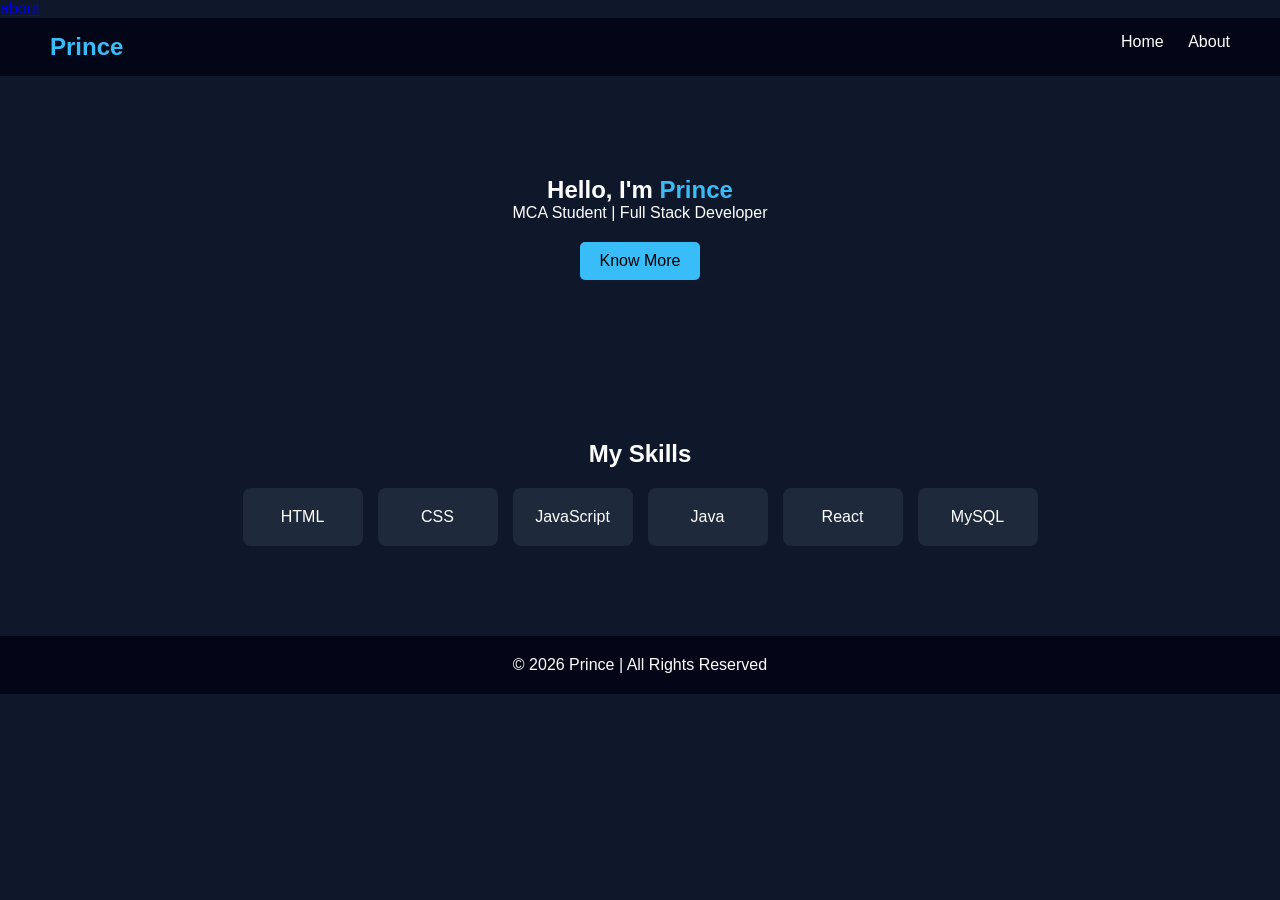
==== index.html @ 69aa1cf0 "4th version" ====
<!DOCTYPE html>
<html lang="en">
<head>
    <meta charset="UTF-8">
    <meta name="viewport" content="width=device-width, initial-scale=1.0">
    <title>My Portfolio</title>
    <a href="about.html">about</a>
     <link rel="stylesheet" href="style.css">
</head>
<body>
     <!-- Navbar -->
    <nav>
        <h2 class="logo">Prince</h2>
        <div class="nav-links">
            <a href="index.html" class="active">Home</a>
            <a href="about.html">About</a>
        </div>
    </nav>

    <!-- Hero Section -->
    <section class="hero">
        <h1>Hello, I'm <span>Prince</span></h1>
        <p>MCA Student | Full Stack Developer</p>
        <a href="about.html" class="btn">Know More</a>
    </section>

     <!-- Skills -->
    <section class="section">
        <h2>My Skills</h2>
        <div class="cards">
            <div class="card">HTML</div>
            <div class="card">CSS</div>
            <div class="card">JavaScript</div>
            <div class="card">Java</div>
            <div class="card">React</div>
            <div class="card">MySQL</div>
        </div>
    </section>

    <!-- Footer -->
    <footer>
        <p>© 2026 Prince | All Rights Reserved</p>
    </footer>
    
</body>
</html>
---- style.css ----
/* Reset */
* {
    margin: 0;
    padding: 0;
    box-sizing: border-box;
}

/* Body */
body {
    font-family: Arial, sans-serif;
    background: #0f172a;
    color: white;
}

/* Navbar */
nav {
    display: flex;
    justify-content: space-between;
    padding: 15px 50px;
    background: #020617;
}

.logo {
    color: #38bdf8;
}

.nav-links a {
    margin-left: 20px;
    text-decoration: none;
    color: white;
    transition: 0.3s;
}

.nav-links a:hover,
.active {
    color: #38bdf8;
}

/* Hero */
.hero {
    text-align: center;
    padding: 100px 20px;
}

.hero span {
    color: #38bdf8;
}

.btn {
    display: inline-block;
    margin-top: 20px;
    padding: 10px 20px;
    background: #38bdf8;
    color: black;
    text-decoration: none;
    border-radius: 5px;
}

/* Section */
.section {
    padding: 60px 20px;
    text-align: center;
}

/* Cards */
.cards {
    display: flex;
    justify-content: center;
    flex-wrap: wrap;
    gap: 15px;
    margin-top: 20px;
}

.card {
    background: #1e293b;
    padding: 20px;
    border-radius: 8px;
    width: 120px;
}

/* Footer */
footer {
    text-align: center;
    padding: 20px;
    background: #020617;
    margin-top: 30px;
}
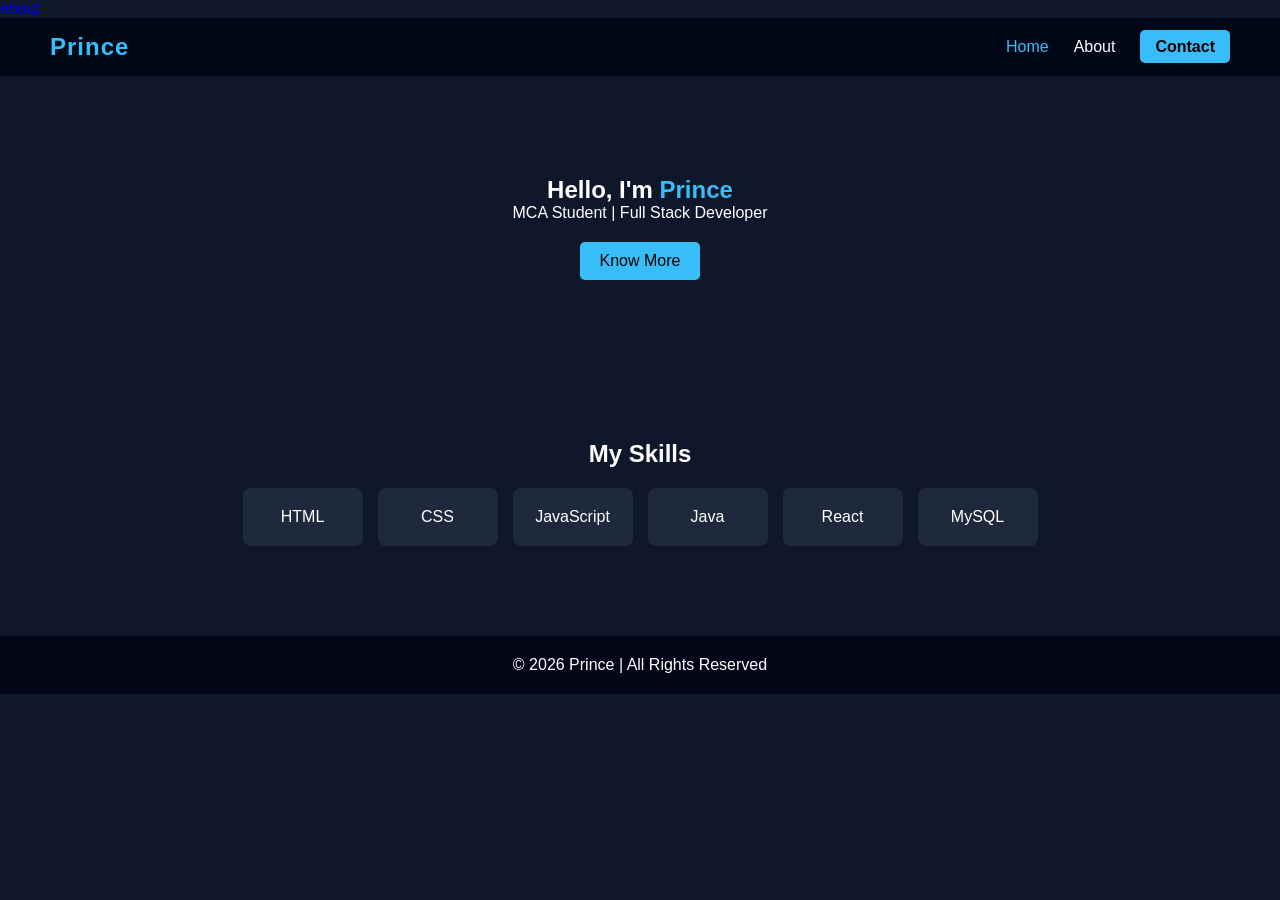
==== commit 80ceea5e: "navbar updated" ====
--- a/index.html
+++ b/index.html
@@ -8,14 +8,16 @@
      <link rel="stylesheet" href="style.css">
 </head>
 <body>
-     <!-- Navbar -->
-    <nav>
-        <h2 class="logo">Prince</h2>
-        <div class="nav-links">
-            <a href="index.html" class="active">Home</a>
-            <a href="about.html">About</a>
-        </div>
-    </nav>
+    <!-- <!-- navbar -->
+     <nav class="navbar">
+    <h2 class="logo">Prince</h2>
+
+    <ul class="nav-links">
+        <li><a href="index.html" class="active">Home</a></li>
+        <li><a href="about.html">About</a></li>
+        <li><a href="#" class="contact-btn">Contact</a></li>
+    </ul>
+</nav>
 
     <!-- Hero Section -->
     <section class="hero">
@@ -41,6 +43,6 @@
     <footer>
         <p>© 2026 Prince | All Rights Reserved</p>
     </footer>
-    
+
 </body>
 </html>
--- a/style.css
+++ b/style.css
@@ -13,27 +13,75 @@
 }
 
 /* Navbar */
-nav {
+/* Navbar */
+.navbar {
     display: flex;
     justify-content: space-between;
+    align-items: center;
     padding: 15px 50px;
-    background: #020617;
+    background: rgba(2, 6, 23, 0.9);
+    backdrop-filter: blur(10px);
+    position: sticky;
+    top: 0;
+    z-index: 100;
 }
 
+/* Logo */
 .logo {
+    color: #38bdf8;
+    font-size: 24px;
+    font-weight: bold;
+    letter-spacing: 1px;
+}
+
+/* Nav Links */
+.nav-links {
+    list-style: none;
+    display: flex;
+    align-items: center;
+    gap: 25px;
+}
+
+.nav-links a {
+    text-decoration: none;
+    color: white;
+    font-size: 16px;
+    position: relative;
+    transition: 0.3s;
+}
+
+/* Underline hover effect */
+.nav-links a::after {
+    content: "";
+    position: absolute;
+    width: 0%;
+    height: 2px;
+    background: #38bdf8;
+    left: 0;
+    bottom: -5px;
+    transition: 0.3s;
+}
+
+.nav-links a:hover::after {
+    width: 100%;
+}
+
+/* Active link */
+.nav-links .active {
     color: #38bdf8;
 }
 
-.nav-links a {
-    margin-left: 20px;
-    text-decoration: none;
-    color: white;
-    transition: 0.3s;
+/* Contact Button */
+.contact-btn {
+    background: #38bdf8;
+    color: black !important;
+    padding: 8px 15px;
+    border-radius: 5px;
+    font-weight: bold;
 }
 
-.nav-links a:hover,
-.active {
-    color: #38bdf8;
+.contact-btn:hover {
+    background: #0ea5e9;
 }
 
 /* Hero */
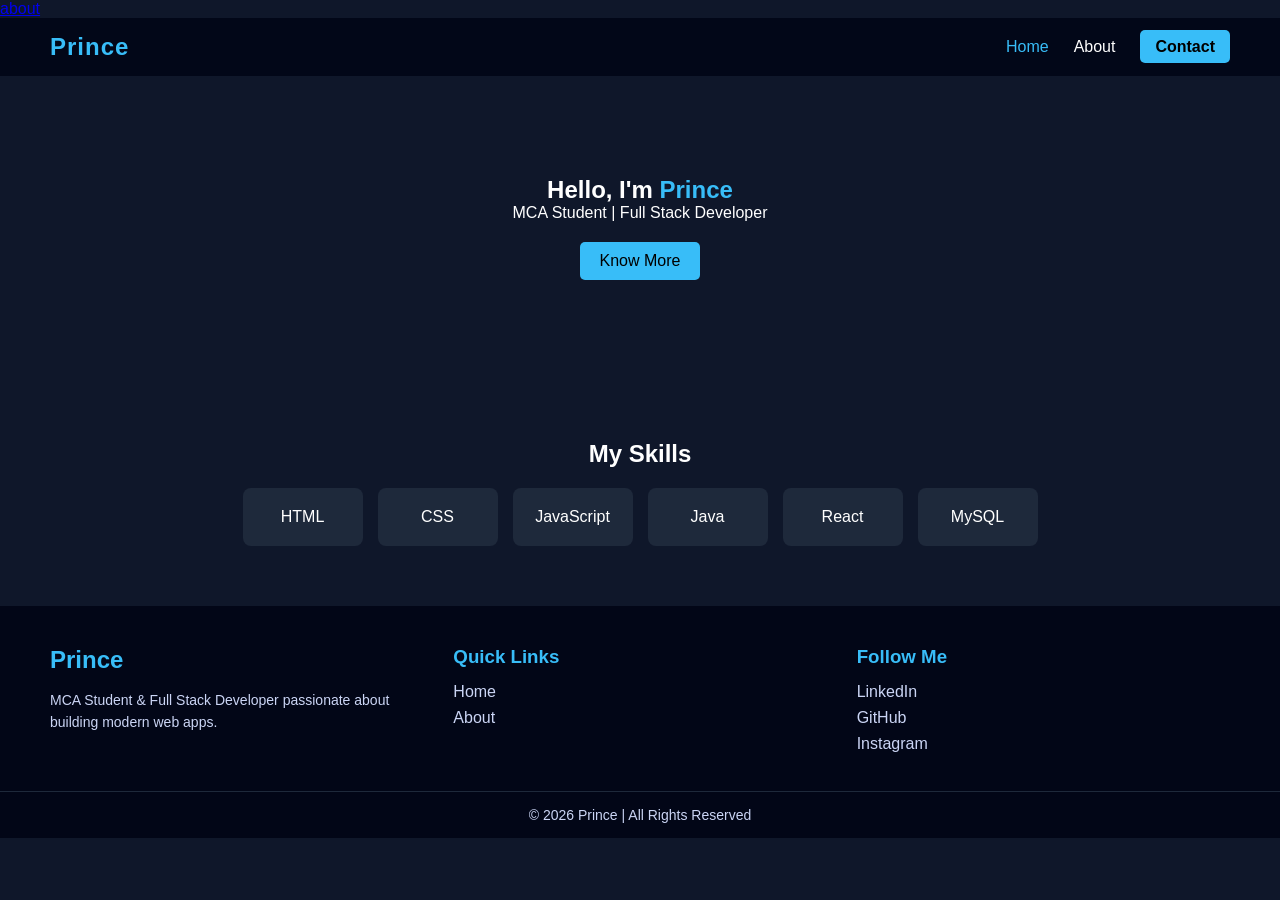
==== commit 12cbaffc: "footer updated" ====
--- a/index.html
+++ b/index.html
@@ -40,9 +40,36 @@
     </section>
 
     <!-- Footer -->
-    <footer>
+    <footer class="footer">
+    <div class="footer-container">
+
+        <!-- Left -->
+        <div class="footer-col">
+            <h2>Prince</h2>
+            <p>MCA Student & Full Stack Developer passionate about building modern web apps.</p>
+        </div>
+
+        <!-- Middle -->
+        <div class="footer-col">
+            <h3>Quick Links</h3>
+            <a href="index.html">Home</a>
+            <a href="about.html">About</a>
+        </div>
+
+        <!-- Right -->
+        <div class="footer-col">
+            <h3>Follow Me</h3>
+            <a href="#">LinkedIn</a>
+            <a href="#">GitHub</a>
+            <a href="#">Instagram</a>
+        </div>
+
+    </div>
+
+    <div class="footer-bottom">
         <p>© 2026 Prince | All Rights Reserved</p>
-    </footer>
+    </div>
+</footer>
 
 </body>
 </html>
--- a/style.css
+++ b/style.css
@@ -127,9 +127,56 @@
 }
 
 /* Footer */
-footer {
+.footer {
+    background: #020617;
+    color: #cbd5f5;
+    padding-top: 40px;
+}
+
+/* Container */
+.footer-container {
+    display: flex;
+    justify-content: space-between;
+    flex-wrap: wrap;
+    padding: 0 50px 30px;
+    gap: 30px;
+}
+
+/* Columns */
+.footer-col {
+    flex: 1;
+    min-width: 200px;
+}
+
+.footer-col h2,
+.footer-col h3 {
+    color: #38bdf8;
+    margin-bottom: 15px;
+}
+
+.footer-col p {
+    font-size: 14px;
+    line-height: 1.6;
+}
+
+/* Links */
+.footer-col a {
+    display: block;
+    text-decoration: none;
+    color: #cbd5f5;
+    margin-bottom: 8px;
+    transition: 0.3s;
+}
+
+.footer-col a:hover {
+    color: #38bdf8;
+    padding-left: 5px;
+}
+
+/* Bottom */
+.footer-bottom {
     text-align: center;
-    padding: 20px;
-    background: #020617;
-    margin-top: 30px;
+    border-top: 1px solid #1e293b;
+    padding: 15px;
+    font-size: 14px;
 }
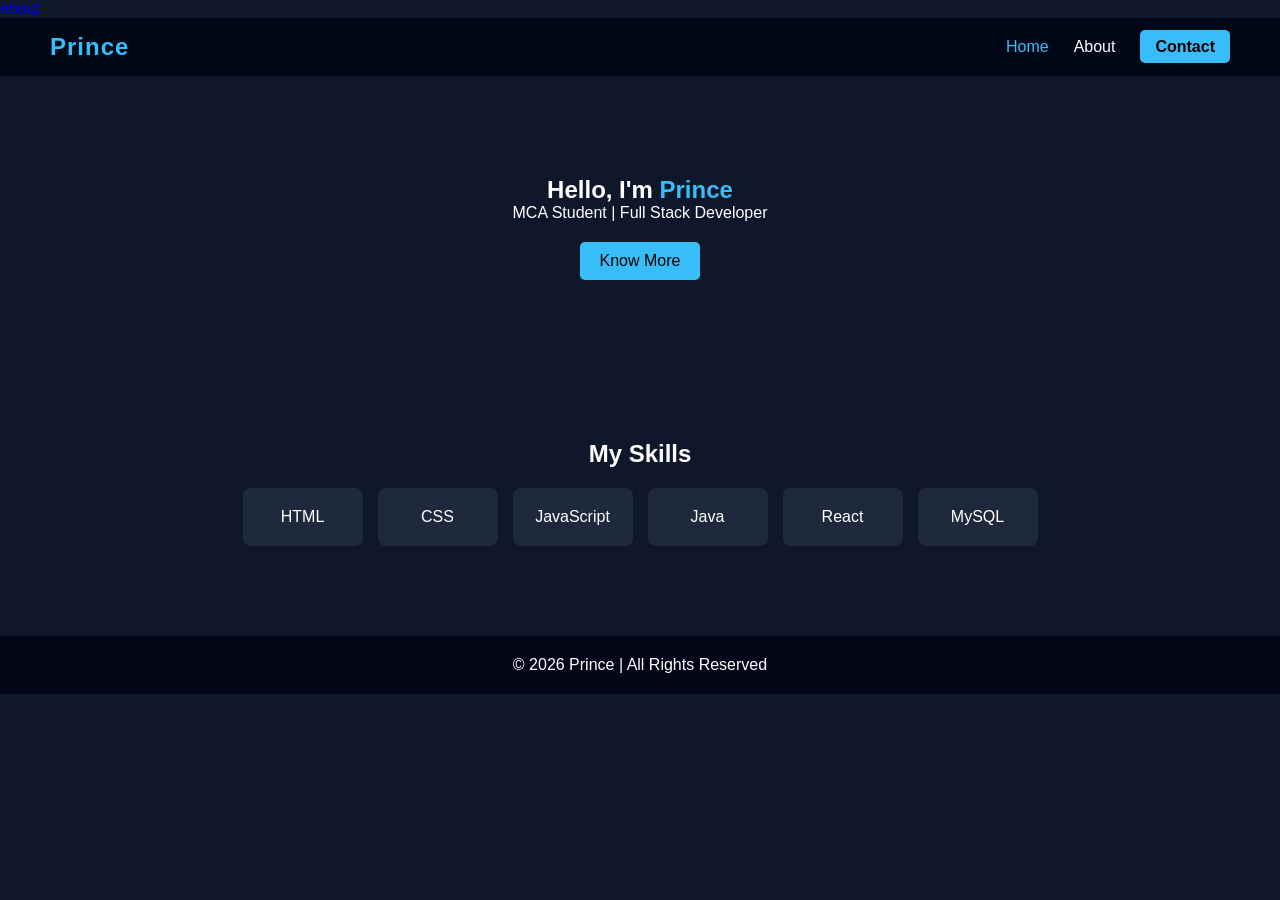
==== commit 26996b6f: "Merge pull request #1 from Prince-20451/feature navbar updated" ====
--- a/index.html
+++ b/index.html
@@ -40,36 +40,9 @@
     </section>
 
     <!-- Footer -->
-    <footer class="footer">
-    <div class="footer-container">
-
-        <!-- Left -->
-        <div class="footer-col">
-            <h2>Prince</h2>
-            <p>MCA Student & Full Stack Developer passionate about building modern web apps.</p>
-        </div>
-
-        <!-- Middle -->
-        <div class="footer-col">
-            <h3>Quick Links</h3>
-            <a href="index.html">Home</a>
-            <a href="about.html">About</a>
-        </div>
-
-        <!-- Right -->
-        <div class="footer-col">
-            <h3>Follow Me</h3>
-            <a href="#">LinkedIn</a>
-            <a href="#">GitHub</a>
-            <a href="#">Instagram</a>
-        </div>
-
-    </div>
-
-    <div class="footer-bottom">
+    <footer>
         <p>© 2026 Prince | All Rights Reserved</p>
-    </div>
-</footer>
+    </footer>
 
 </body>
 </html>
--- a/style.css
+++ b/style.css
@@ -127,56 +127,9 @@
 }
 
 /* Footer */
-.footer {
+footer {
+    text-align: center;
+    padding: 20px;
     background: #020617;
-    color: #cbd5f5;
-    padding-top: 40px;
-}
-
-/* Container */
-.footer-container {
-    display: flex;
-    justify-content: space-between;
-    flex-wrap: wrap;
-    padding: 0 50px 30px;
-    gap: 30px;
-}
-
-/* Columns */
-.footer-col {
-    flex: 1;
-    min-width: 200px;
-}
-
-.footer-col h2,
-.footer-col h3 {
-    color: #38bdf8;
-    margin-bottom: 15px;
-}
-
-.footer-col p {
-    font-size: 14px;
-    line-height: 1.6;
-}
-
-/* Links */
-.footer-col a {
-    display: block;
-    text-decoration: none;
-    color: #cbd5f5;
-    margin-bottom: 8px;
-    transition: 0.3s;
-}
-
-.footer-col a:hover {
-    color: #38bdf8;
-    padding-left: 5px;
-}
-
-/* Bottom */
-.footer-bottom {
-    text-align: center;
-    border-top: 1px solid #1e293b;
-    padding: 15px;
-    font-size: 14px;
+    margin-top: 30px;
 }
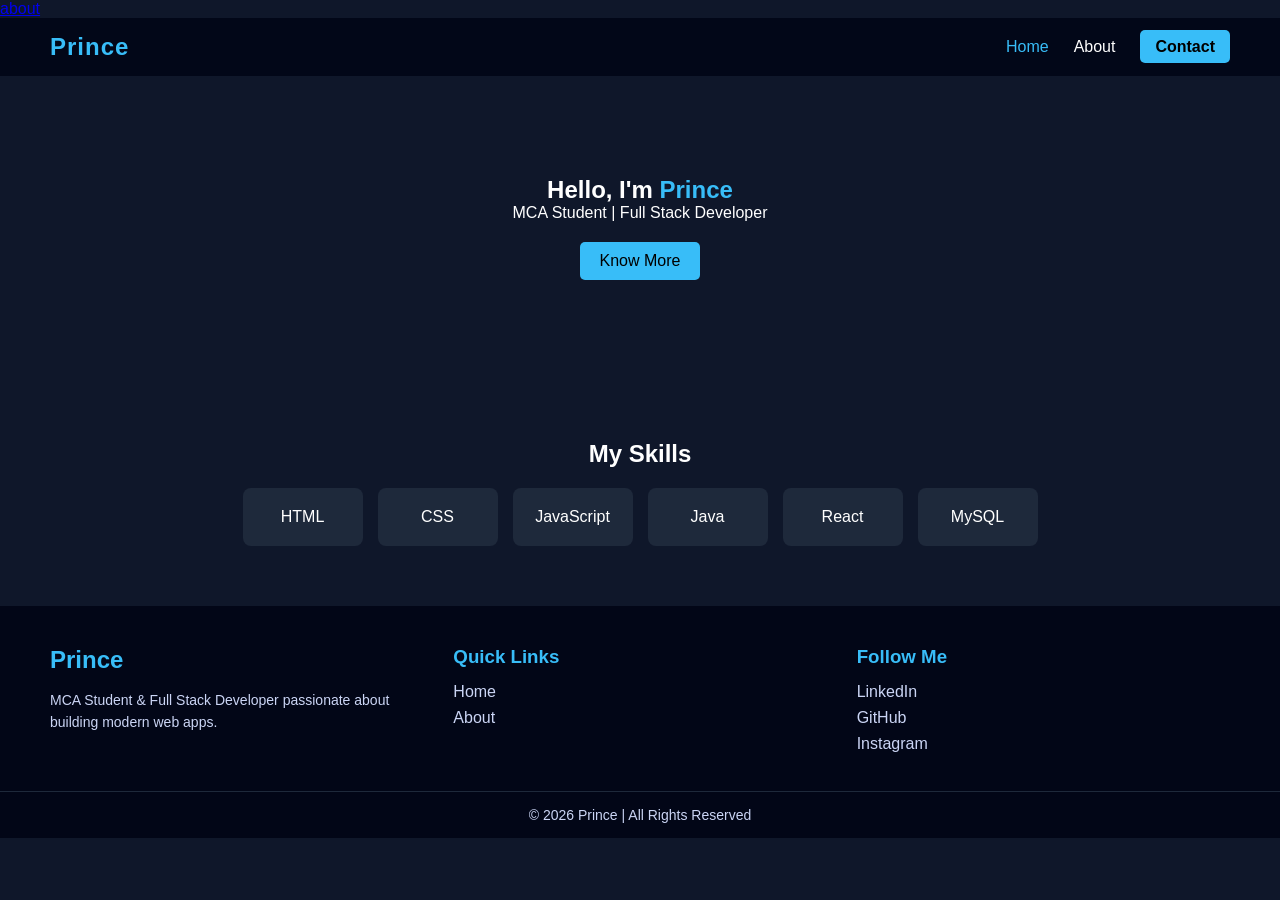
==== commit a98432ef: "Merge pull request #2 from Prince-20451/footer footer updated" ====
--- a/index.html
+++ b/index.html
@@ -40,9 +40,36 @@
     </section>
 
     <!-- Footer -->
-    <footer>
+    <footer class="footer">
+    <div class="footer-container">
+
+        <!-- Left -->
+        <div class="footer-col">
+            <h2>Prince</h2>
+            <p>MCA Student & Full Stack Developer passionate about building modern web apps.</p>
+        </div>
+
+        <!-- Middle -->
+        <div class="footer-col">
+            <h3>Quick Links</h3>
+            <a href="index.html">Home</a>
+            <a href="about.html">About</a>
+        </div>
+
+        <!-- Right -->
+        <div class="footer-col">
+            <h3>Follow Me</h3>
+            <a href="#">LinkedIn</a>
+            <a href="#">GitHub</a>
+            <a href="#">Instagram</a>
+        </div>
+
+    </div>
+
+    <div class="footer-bottom">
         <p>© 2026 Prince | All Rights Reserved</p>
-    </footer>
+    </div>
+</footer>
 
 </body>
 </html>
--- a/style.css
+++ b/style.css
@@ -127,9 +127,56 @@
 }
 
 /* Footer */
-footer {
+.footer {
+    background: #020617;
+    color: #cbd5f5;
+    padding-top: 40px;
+}
+
+/* Container */
+.footer-container {
+    display: flex;
+    justify-content: space-between;
+    flex-wrap: wrap;
+    padding: 0 50px 30px;
+    gap: 30px;
+}
+
+/* Columns */
+.footer-col {
+    flex: 1;
+    min-width: 200px;
+}
+
+.footer-col h2,
+.footer-col h3 {
+    color: #38bdf8;
+    margin-bottom: 15px;
+}
+
+.footer-col p {
+    font-size: 14px;
+    line-height: 1.6;
+}
+
+/* Links */
+.footer-col a {
+    display: block;
+    text-decoration: none;
+    color: #cbd5f5;
+    margin-bottom: 8px;
+    transition: 0.3s;
+}
+
+.footer-col a:hover {
+    color: #38bdf8;
+    padding-left: 5px;
+}
+
+/* Bottom */
+.footer-bottom {
     text-align: center;
-    padding: 20px;
-    background: #020617;
-    margin-top: 30px;
+    border-top: 1px solid #1e293b;
+    padding: 15px;
+    font-size: 14px;
 }
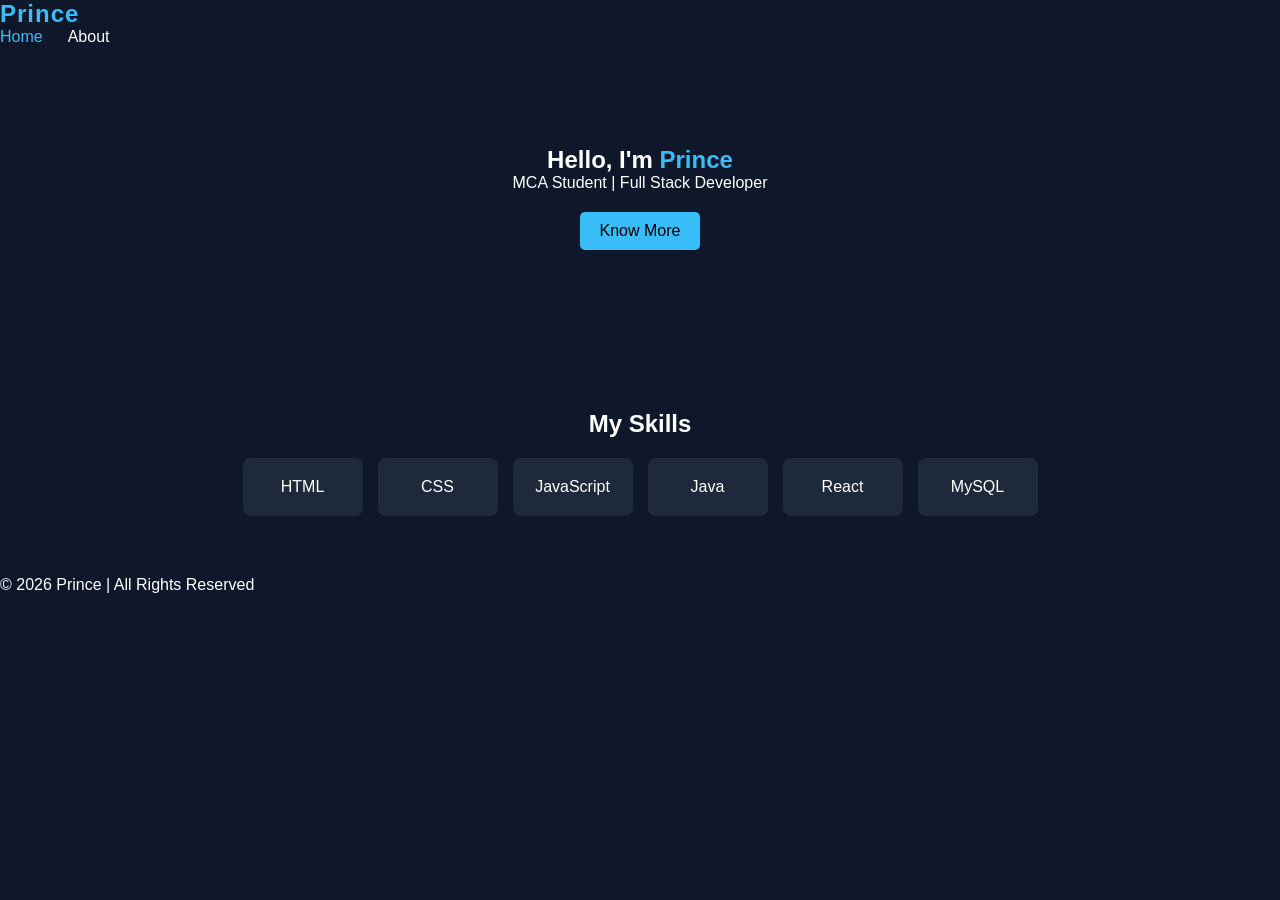
==== commit 73c16205: "removal of header links" ====
--- a/index.html
+++ b/index.html
@@ -4,20 +4,17 @@
     <meta charset="UTF-8">
     <meta name="viewport" content="width=device-width, initial-scale=1.0">
     <title>My Portfolio</title>
-    <a href="about.html">about</a>
      <link rel="stylesheet" href="style.css">
 </head>
 <body>
-    <!-- <!-- navbar -->
-     <nav class="navbar">
-    <h2 class="logo">Prince</h2>
-
-    <ul class="nav-links">
-        <li><a href="index.html" class="active">Home</a></li>
-        <li><a href="about.html">About</a></li>
-        <li><a href="#" class="contact-btn">Contact</a></li>
-    </ul>
-</nav>
+     <!-- Navbar -->
+    <nav>
+        <h2 class="logo">Prince</h2>
+        <div class="nav-links">
+            <a href="index.html" class="active">Home</a>
+            <a href="about.html">About</a>
+        </div>
+    </nav>
 
     <!-- Hero Section -->
     <section class="hero">
@@ -40,36 +37,9 @@
     </section>
 
     <!-- Footer -->
-    <footer class="footer">
-    <div class="footer-container">
-
-        <!-- Left -->
-        <div class="footer-col">
-            <h2>Prince</h2>
-            <p>MCA Student & Full Stack Developer passionate about building modern web apps.</p>
-        </div>
-
-        <!-- Middle -->
-        <div class="footer-col">
-            <h3>Quick Links</h3>
-            <a href="index.html">Home</a>
-            <a href="about.html">About</a>
-        </div>
-
-        <!-- Right -->
-        <div class="footer-col">
-            <h3>Follow Me</h3>
-            <a href="#">LinkedIn</a>
-            <a href="#">GitHub</a>
-            <a href="#">Instagram</a>
-        </div>
-
-    </div>
-
-    <div class="footer-bottom">
+    <footer>
         <p>© 2026 Prince | All Rights Reserved</p>
-    </div>
-</footer>
-
+    </footer>
+    
 </body>
 </html>
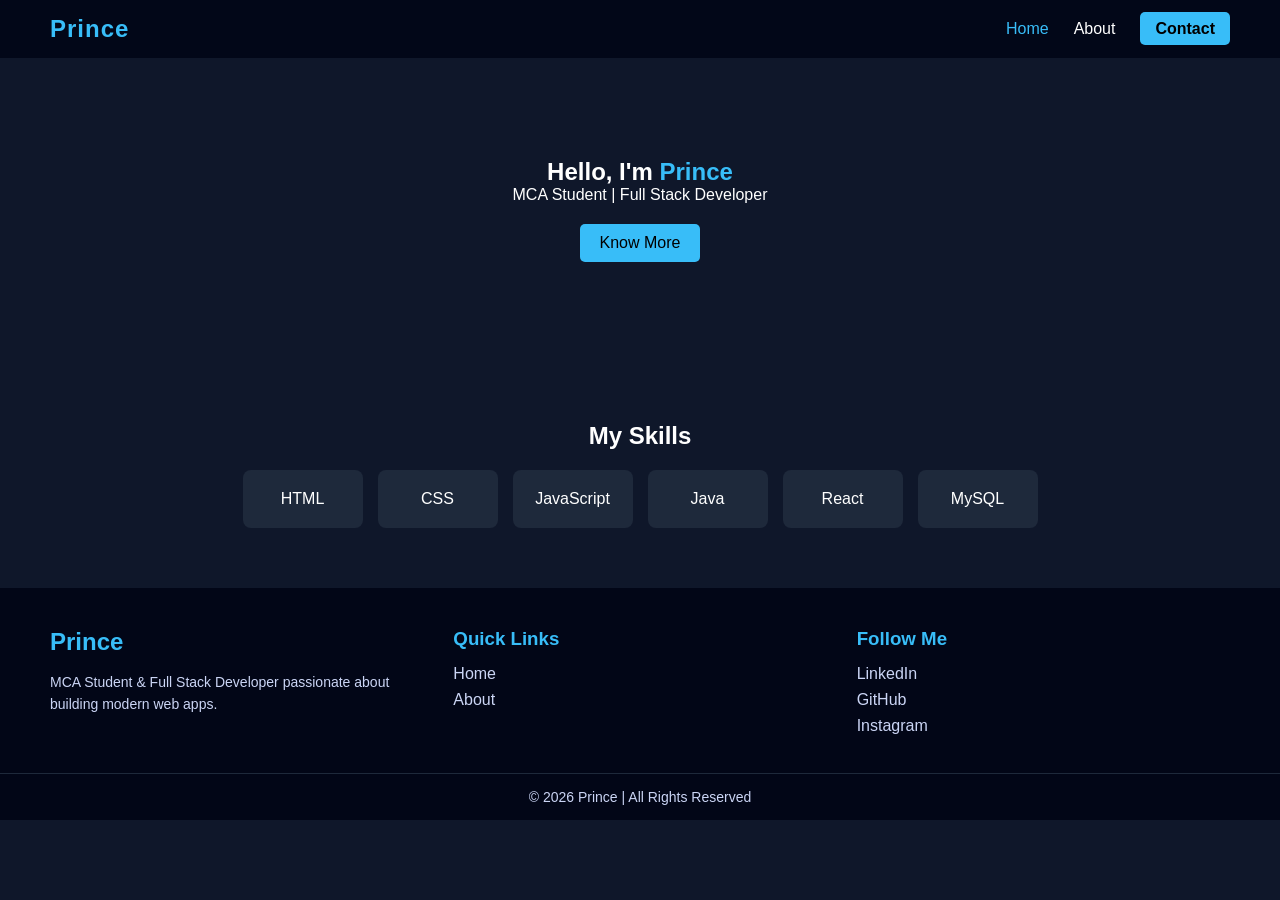
==== commit 21cc4fce: "Merge branch 'main' of https://github.com/Prince-20451/Portfolio-site" ====
--- a/index.html
+++ b/index.html
@@ -7,14 +7,16 @@
      <link rel="stylesheet" href="style.css">
 </head>
 <body>
-     <!-- Navbar -->
-    <nav>
-        <h2 class="logo">Prince</h2>
-        <div class="nav-links">
-            <a href="index.html" class="active">Home</a>
-            <a href="about.html">About</a>
-        </div>
-    </nav>
+    <!-- <!-- navbar -->
+     <nav class="navbar">
+    <h2 class="logo">Prince</h2>
+
+    <ul class="nav-links">
+        <li><a href="index.html" class="active">Home</a></li>
+        <li><a href="about.html">About</a></li>
+        <li><a href="#" class="contact-btn">Contact</a></li>
+    </ul>
+</nav>
 
     <!-- Hero Section -->
     <section class="hero">
@@ -37,9 +39,36 @@
     </section>
 
     <!-- Footer -->
-    <footer>
+    <footer class="footer">
+    <div class="footer-container">
+
+        <!-- Left -->
+        <div class="footer-col">
+            <h2>Prince</h2>
+            <p>MCA Student & Full Stack Developer passionate about building modern web apps.</p>
+        </div>
+
+        <!-- Middle -->
+        <div class="footer-col">
+            <h3>Quick Links</h3>
+            <a href="index.html">Home</a>
+            <a href="about.html">About</a>
+        </div>
+
+        <!-- Right -->
+        <div class="footer-col">
+            <h3>Follow Me</h3>
+            <a href="#">LinkedIn</a>
+            <a href="#">GitHub</a>
+            <a href="#">Instagram</a>
+        </div>
+
+    </div>
+
+    <div class="footer-bottom">
         <p>© 2026 Prince | All Rights Reserved</p>
-    </footer>
-    
+    </div>
+</footer>
+
 </body>
 </html>
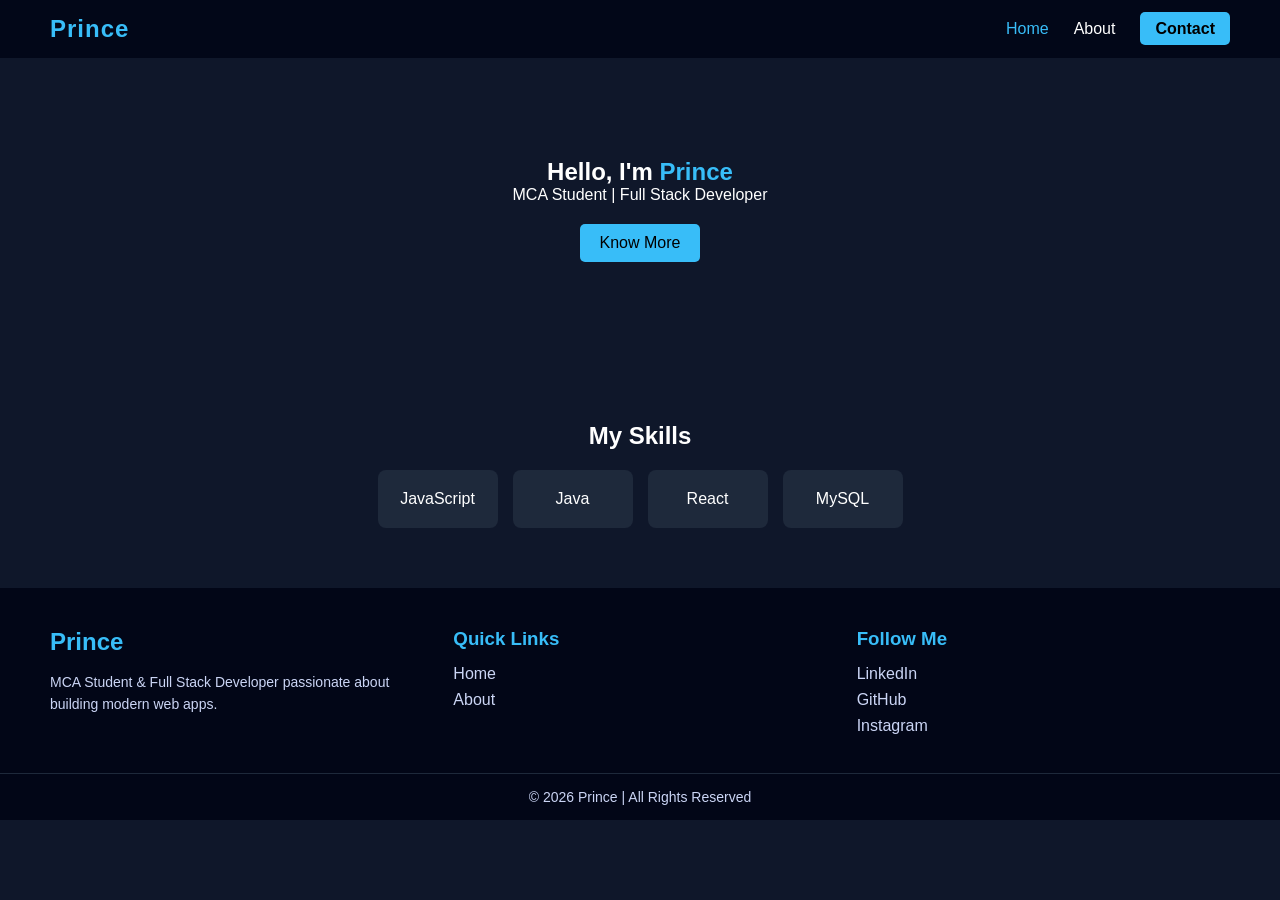
==== commit 88266fdd: "skills updated Removed HTML and CSS skills from the skills section." ====
--- a/index.html
+++ b/index.html
@@ -29,8 +29,6 @@
     <section class="section">
         <h2>My Skills</h2>
         <div class="cards">
-            <div class="card">HTML</div>
-            <div class="card">CSS</div>
             <div class="card">JavaScript</div>
             <div class="card">Java</div>
             <div class="card">React</div>
@@ -71,4 +69,4 @@
 </footer>
 
 </body>
-</html>+</html>
